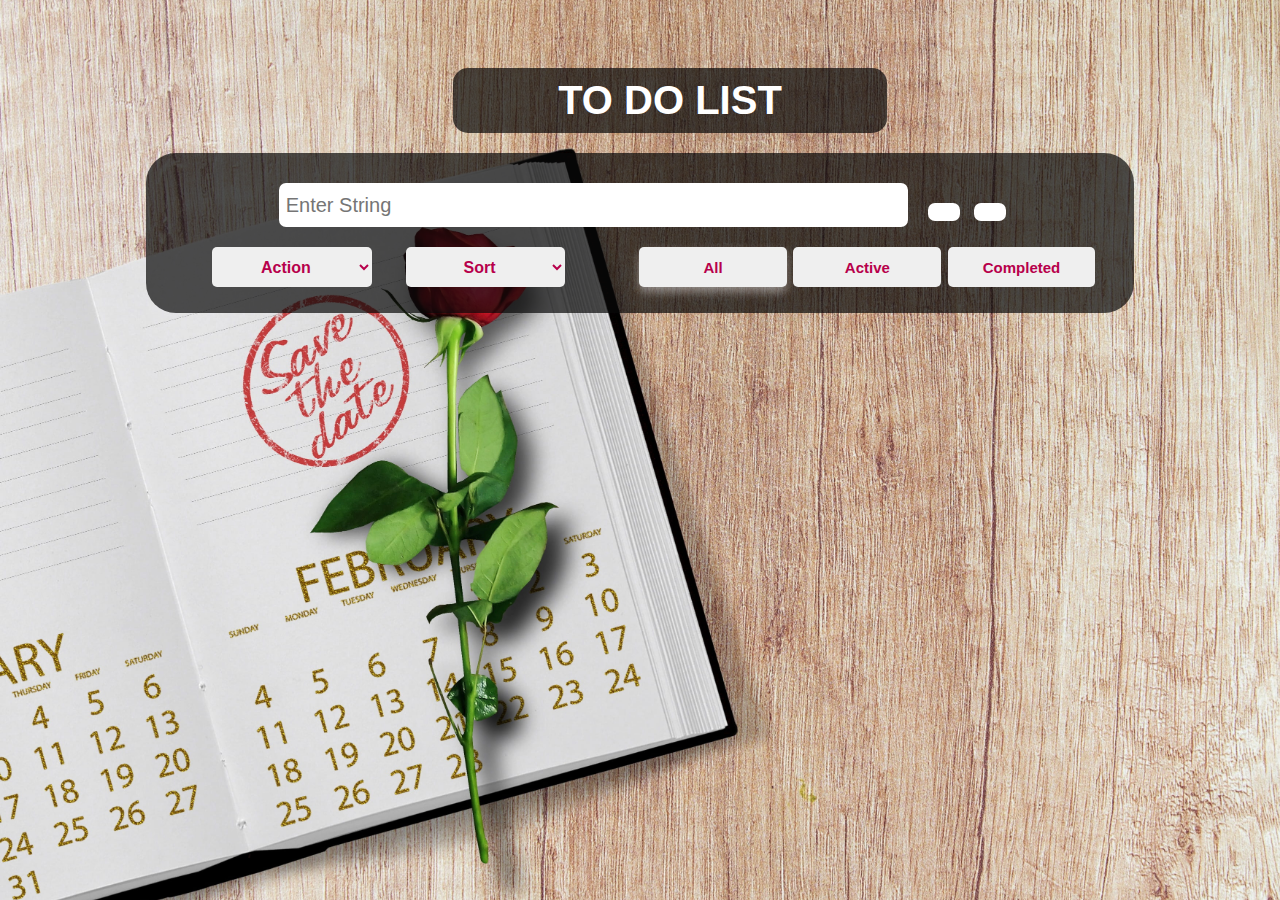
==== TODO App/index.html @ d391ab87 "To Do List App" ====
<!DOCTYPE html>
<html lang="en">

<head>
    <meta charset="UTF-8">
    <meta http-equiv="X-UA-Compatible" content="IE=edge">
    <meta name="viewport" content="width=device-width, initial-scale=1">
    <link rel="stylesheet" href="https://cdnjs.cloudflare.com/ajax/libs/font-awesome/6.1.1/css/all.min.css"
        integrity="sha512-KfkfwYDsLkIlwQp6LFnl8zNdLGxu9YAA1QvwINks4PhcElQSvqcyVLLD9aMhXd13uQjoXtEKNosOWaZqXgel0g=="
        crossorigin="anonymous" referrerpolicy="no-referrer" />
    <link rel="stylesheet" href="main.css">

    <title>Document</title>
</head>

<body>
    <main>
        <div class="container">
            <div class="header">
                <h1>TO DO LIST</h1>
            </div>
            <div class="action-area">
                <div class="addSearch">
                    <input class="inputText" type="text" placeholder="Enter String">
                    <button class="addbtn "><i class="fa-solid fa-plus"></i></button>
                    <button class="searchbtn"><i class="fa fa-search"></i></button>
                </div>
                <div class="action-buttons">
                    <div class="selectList">
                        <select id="actionDDL" onchange="getSelectedValue()">
                            <option>Action</option>
                            <option value="Delete All Selected">Delete All Completed</option>
                            <option value="Select All">Completed All</option>
                            <option value="Deselect All">Uncomplete All</option>
                        </select>
                        <select id="sortDDL" onchange="getSortedValue()">
                            <option>Sort</option>
                            <option value="A-Z">A-Z</option>
                            <option value="Z-A">Z-A</option>
                            <option value="Newest">Newest</option>
                            <option value="Oldest">Oldest</option>
                        </select>
                    </div>
                    <div class="btnList">
                        <button id="selectAll" onclick="selectEntries(this)">All</button>
                        <button id="selectActive" onclick="selectEntries(this)">Active</button>
                        <button id="selectCompleted" onclick="selectEntries(this)">Completed</button>
                    </div>
                </div>
            </div>
        </div>
        <div class="container">
            <div class="list-area">
                <ul class="list">

                </ul>
            </div>
        </div>
    </main>
</body>
<script src="script.js"></script>

</html>
---- TODO App/main.css ----
body {
  background-image: url(images/background4.jpg);
  background-repeat: no-repeat;
  background-size: cover;
  font-family: Arial, Helvetica, sans-serif;
}

::-webkit-scrollbar {
  width: 10px;
}

/* Track */
::-webkit-scrollbar-track {
  box-shadow: inset 0 0 5px grey;
  border-radius: 10px;
}

/* Handle */
::-webkit-scrollbar-thumb {
  background: rgba(8, 8, 8, 0.6);
  border-radius: 10px;
}

/* Handle on hover */
::-webkit-scrollbar-thumb:hover {
  background: rgba(8, 8, 8, 0.7);
  cursor: pointer;
}

.header {
  text-align: center;
  width: 70%;
  color: white;
  font-size: 23px;
  margin: auto;
  padding: 20px 30px;
}
.header h1 {
  margin: auto;
  padding: 10px;
  background-color: rgba(8, 8, 8, 0.7);
  border-radius: 15px;
  width: 40%;
}
.header h1:hover {
  cursor: default;
}

main {
  padding: 20px;
  height: 100%;
}

.container {
  padding: 20px;
}

.action-area {
  width: 65%;
  display: block;
  height: 120px;
  text-align: center;
  background-color: rgba(8, 8, 8, 0.7);
  padding: 20px;
  margin: auto;
  border-radius: 30px;
}
.action-area .addSearch input {
  width: 65%;
  height: 30px;
  color: #b7004b;
  border-radius: 7px;
  border: none;
  margin: 10px;
  padding: 7px;
  font-size: 20px;
  transition-duration: 0.5s;
}
.action-area .addSearch input:hover {
  box-shadow: 0 5px 10px hsla(0deg, 33%, 98%, 0.44);
}
.action-area .addSearch input:focus {
  box-shadow: 0 5px 10px hsla(0deg, 33%, 98%, 0.44);
  outline: none;
}
.action-area .addSearch button {
  font-size: 22px;
  color: #b7004b;
  background-color: white;
  border: none;
  transition-duration: 0.5s;
  border-radius: 7px;
  padding: 9px 16px;
  margin: 0px 5px;
}
.action-area .addSearch button:hover {
  transform: translateY(-3px);
  box-shadow: 0 5px 10px hsla(0deg, 33%, 98%, 0.44);
  cursor: pointer;
}
.action-area .action-buttons {
  display: flex;
  justify-content: center;
}
.action-area .action-buttons .selectList {
  width: 48%;
}
.action-area .action-buttons .selectList select {
  border: none;
  border-radius: 5px;
  font-size: 16px;
  font-weight: 600;
  height: 40px;
  width: 40%;
  padding: 5px;
  margin: 10px;
  color: #b7004b;
  margin-right: 20px;
  transition-duration: 0.5s;
  text-align: center;
}
.action-area .action-buttons .selectList select:hover {
  box-shadow: 0 5px 10px hsla(0deg, 33%, 98%, 0.44);
  cursor: pointer;
}
.action-area .action-buttons .btnList {
  width: 52%;
}
.action-area .action-buttons .btnList button {
  border: none;
  border-radius: 5px;
  color: #b7004b;
  height: 40px;
  width: 21%;
  padding: 5px;
  margin: 10px 1px;
  transition-duration: 0.5s;
  font-size: 15px;
  font-weight: bold;
}
.action-area .action-buttons .btnList button:hover {
  transform: translateY(-3px);
  box-shadow: 0 5px 10px hsla(0deg, 33%, 98%, 0.44);
  cursor: pointer;
}

.list-area {
  width: 60%;
  margin: auto;
  padding: 10px;
}
.list-area ul {
  padding: 0;
  height: 432px;
  width: 100%;
  overflow: auto;
}
.list-area li {
  display: flex;
  padding: 10px 0px;
  margin-bottom: 10px;
  font-size: 20px;
  color: white;
  background-color: rgba(8, 8, 8, 0.7);
  border-radius: 9px;
}
.list-area li .chkBox {
  width: 7%;
}
.list-area li .chkBox:hover {
  cursor: pointer;
}
.list-area li span {
  width: 81%;
  align-self: center;
}
.list-area li span:hover {
  cursor: default;
}
.list-area li a {
  margin: auto;
  text-decoration: none;
  transition-duration: 0.5s;
}
.list-area li a .fa-pen-to-square {
  background-color: green;
  color: white;
  padding: 6px;
  border-radius: 5px;
}
.list-area li a .fa-delete-left {
  background-color: #b41b1b;
  color: white;
  padding: 6px;
  border-radius: 5px;
}
.list-area li a:hover {
  transform: translateY(-3px);
  box-shadow: 0 5px 10px hsla(0deg, 33%, 98%, 0.44);
}

.inputBox {
  width: 60%;
  height: 25px;
  font-size: 15px;
  box-shadow: 0 5px 10px hsla(0deg, 33%, 98%, 0.44);
  outline: none;
  border: none;
  border-radius: 5px;
}

.active {
  box-shadow: 0 5px 10px hsla(0deg, 33%, 98%, 0.44);
  cursor: pointer;
}

@media only screen and (max-width: 1300px) {
  .header {
    font-size: 20px;
    width: 100%;
  }
  .header h1 {
    width: 35%;
  }
  .action-area {
    width: 80%;
  }
  .action-area .action-buttons .selectList {
    width: 48%;
  }
  .action-area .action-buttons .selectList select {
    width: 35%;
  }
  .action-area .action-buttons .btnList {
    width: 52%;
  }
  .action-area .action-buttons .btnList button {
    width: 30%;
  }
  .list-area ul {
    height: 372px;
  }
  .list-area li {
    padding: 10px;
  }
  .list-area li span {
    width: 77%;
  }
}
@media only screen and (max-width: 1000px) {
  .header {
    font-size: 23px;
  }
  .header h1 {
    width: 40%;
  }
  .action-area .action-buttons .selectList {
    width: 48%;
  }
  .action-area .action-buttons .selectList select {
    width: 35%;
  }
  .action-area .action-buttons .btnList {
    width: 52%;
  }
  .action-area .action-buttons .btnList button {
    width: 31%;
  }
  .list-area ul {
    height: 360px;
  }
  .list-area li {
    padding: 6px;
  }
  .list-area li .chkBox {
    width: 5%;
  }
  .list-area li span {
    width: 73%;
    margin: 0px 5px;
  }
}
@media only screen and (max-width: 800px) {
  .header {
    font-size: 18px;
  }
  .action-area {
    height: 300px;
  }
  .action-area .addSearch {
    display: inline-block;
  }
  .action-area .addSearch input {
    width: 90%;
    height: 25px;
    font-size: 18px;
  }
  .action-area .action-buttons .btnList,
.action-area .action-buttons .selectList {
    padding: 10px;
    width: 50%;
    display: flex;
    align-items: center;
    justify-content: center;
    flex-direction: column;
  }
  .action-area .action-buttons .btnList button {
    width: 50%;
  }
  .action-area .action-buttons .selectList select {
    width: 70%;
  }
  .list-area ul {
    height: 360px;
  }
  .list-area li {
    padding: 5px;
  }
  .list-area li .chkBox {
    width: 5%;
  }
  .list-area li span {
    width: 73%;
    margin: 0px 5px;
  }
  .list-area li a {
    font-size: medium;
    margin: 2px;
  }
}
@media only screen and (max-width: 600px) {
  .header {
    font-size: 15px;
    width: 73%;
  }
  .header h1 {
    width: auto;
  }
  .action-area {
    height: 420px;
  }
  .action-area .addSearch {
    padding: 10px;
  }
  .action-area .addSearch input {
    width: 78%;
  }
  .action-area .addSearch button {
    font-size: medium;
    padding: auto;
  }
  .action-area .action-buttons {
    display: block;
  }
  .action-area .action-buttons select {
    margin-left: 10px;
  }
  .action-area .action-buttons .btnList,
.action-area .action-buttons .selectList {
    padding: 0px;
    width: 100%;
    display: flex;
    justify-content: center;
  }
  .list-area {
    width: 100%;
  }
  .list-area li {
    width: 93%;
  }
  .list-area li .chkBox {
    width: 20%;
  }
  .list-area li a {
    font-size: medium;
    margin: 2px;
  }
}/*# sourceMappingURL=main.css.map */
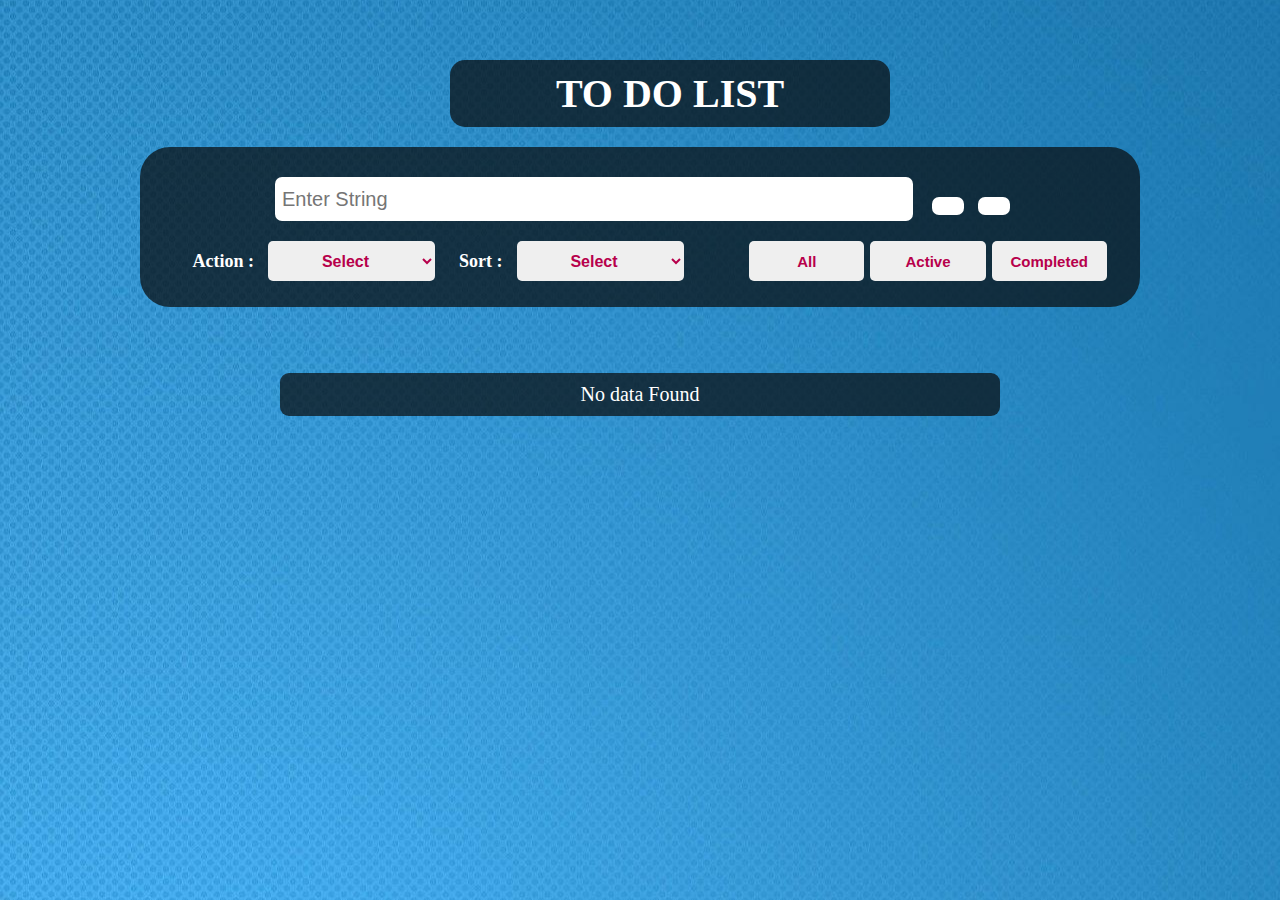
==== commit 6b5f45de: "changes" ====
--- a/TODO App/index.html
+++ b/TODO App/index.html
@@ -25,16 +25,50 @@
                     <button class="addbtn "><i class="fa-solid fa-plus"></i></button>
                     <button class="searchbtn"><i class="fa fa-search"></i></button>
                 </div>
+                <div class="mobile-action-menu">
+                    <div class="open-close-menu">
+                        <img id="mobile-cta" class="mobile-menu" onclick="openmenu()" src="images/angle-down-solid.svg"
+                            alt="Open Navigation">
+                        <img id="mobile-exit" class="mobile-menu-exit hidden" onclick="closemenu()"
+                            src="images/angle-up-solid.svg" alt="Close Navigation">
+                    </div>
+                    <nav>
+                        <div class="nav-list">
+                            <div>
+                                <select id="actionDDLMobile" onchange="getSelectedValueMobile()">
+                                    <option>Action</option>
+                                    <option value="Delete All Selected">Delete All Completed</option>
+                                    <option value="Select All">Completed All</option>
+                                    <option value="Deselect All">Uncomplete All</option>
+                                </select>
+                            </div>
+                            <div>
+                                <select id="sortDDLMobile" onchange="getSortedValueMobile()">
+                                    <option>Sort</option>
+                                    <option value="A-Z">A-Z</option>
+                                    <option value="Z-A">Z-A</option>
+                                    <option value="Newest">Newest</option>
+                                    <option value="Oldest">Oldest</option>
+                                </select>
+                            </div>
+                            <div><button id="selectAll" onclick="selectEntries(this)">All</button></div>
+                            <div><button id="selectActive" onclick="selectEntries(this)">Active</button></div>
+                            <div><button id="selectCompleted" onclick="selectEntries(this)">Completed</button></div>
+                        </div>
+                    </nav>
+                </div>
                 <div class="action-buttons">
                     <div class="selectList">
+                        <strong>Action :</strong>
                         <select id="actionDDL" onchange="getSelectedValue()">
-                            <option>Action</option>
+                            <option>Select</option>
                             <option value="Delete All Selected">Delete All Completed</option>
                             <option value="Select All">Completed All</option>
                             <option value="Deselect All">Uncomplete All</option>
                         </select>
+                        <strong>Sort :</strong>
                         <select id="sortDDL" onchange="getSortedValue()">
-                            <option>Sort</option>
+                            <option>Select</option>
                             <option value="A-Z">A-Z</option>
                             <option value="Z-A">Z-A</option>
                             <option value="Newest">Newest</option>
@@ -52,12 +86,29 @@
         <div class="container">
             <div class="list-area">
                 <ul class="list">
-
+                    <span class="no-data">No data Found</span>
                 </ul>
             </div>
         </div>
     </main>
 </body>
 <script src="script.js"></script>
+<script>
+    function closemenu() {
+        document.querySelector('#mobile-cta').classList.remove('hidden');
+        document.querySelector('#mobile-exit').classList.add('hidden');
+        document.querySelector('.action-area').classList.remove('height');
+        nav = document.querySelector('nav');
+        nav.classList.remove('menu-btn');
+    }
+    function openmenu() {
+        document.querySelector('#mobile-cta').classList.add('hidden');
+        document.querySelector('#mobile-exit').classList.remove('hidden');
+        document.querySelector('.action-area').classList.add('height');
+
+        nav = document.querySelector('nav');
+        nav.classList.add('menu-btn');
+    }
+</script>
 
 </html>--- a/TODO App/main.css
+++ b/TODO App/main.css
@@ -1,8 +1,10 @@
 body {
-  background-image: url(images/background4.jpg);
+  background-image: url(images/background1.jpg);
   background-repeat: no-repeat;
-  background-size: cover;
-  font-family: Arial, Helvetica, sans-serif;
+  background-size: auto;
+  margin: 0;
+  height: 95vh;
+  background-position: 0;
 }
 
 ::-webkit-scrollbar {
@@ -53,6 +55,42 @@
 
 .container {
   padding: 20px;
+}
+
+.mobile-action-menu {
+  display: none;
+}
+
+.inputBox {
+  width: 60%;
+  height: 25px;
+  font-size: 15px;
+  box-shadow: 0 5px 10px hsla(0deg, 33%, 98%, 0.44);
+  outline: none;
+  border: none;
+  border-radius: 5px;
+}
+
+.active,
+.search {
+  transform: translateY(-3px);
+  box-shadow: 0 5px 10px hsla(0deg, 33%, 98%, 0.44);
+  cursor: pointer;
+}
+
+strong {
+  color: white;
+  font-size: 18px;
+}
+
+.no-data {
+  text-align: center;
+  display: block;
+  padding: 10px;
+  font-size: 20px;
+  color: white;
+  background-color: rgba(8, 8, 8, 0.7);
+  border-radius: 9px;
 }
 
 .action-area {
@@ -103,7 +141,7 @@
   justify-content: center;
 }
 .action-area .action-buttons .selectList {
-  width: 48%;
+  width: 60%;
 }
 .action-area .action-buttons .selectList select {
   border: none;
@@ -111,7 +149,7 @@
   font-size: 16px;
   font-weight: 600;
   height: 40px;
-  width: 40%;
+  width: 30%;
   padding: 5px;
   margin: 10px;
   color: #b7004b;
@@ -124,14 +162,14 @@
   cursor: pointer;
 }
 .action-area .action-buttons .btnList {
-  width: 52%;
+  width: 40%;
 }
 .action-area .action-buttons .btnList button {
   border: none;
   border-radius: 5px;
   color: #b7004b;
   height: 40px;
-  width: 21%;
+  width: 28%;
   padding: 5px;
   margin: 10px 1px;
   transition-duration: 0.5s;
@@ -199,21 +237,6 @@
   box-shadow: 0 5px 10px hsla(0deg, 33%, 98%, 0.44);
 }
 
-.inputBox {
-  width: 60%;
-  height: 25px;
-  font-size: 15px;
-  box-shadow: 0 5px 10px hsla(0deg, 33%, 98%, 0.44);
-  outline: none;
-  border: none;
-  border-radius: 5px;
-}
-
-.active {
-  box-shadow: 0 5px 10px hsla(0deg, 33%, 98%, 0.44);
-  cursor: pointer;
-}
-
 @media only screen and (max-width: 1300px) {
   .header {
     font-size: 20px;
@@ -226,13 +249,13 @@
     width: 80%;
   }
   .action-area .action-buttons .selectList {
-    width: 48%;
+    width: 60%;
   }
   .action-area .action-buttons .selectList select {
-    width: 35%;
+    width: 29%;
   }
   .action-area .action-buttons .btnList {
-    width: 52%;
+    width: 40%;
   }
   .action-area .action-buttons .btnList button {
     width: 30%;
@@ -254,14 +277,17 @@
   .header h1 {
     width: 40%;
   }
+  .action-area {
+    width: 95%;
+  }
   .action-area .action-buttons .selectList {
-    width: 48%;
+    width: 60%;
   }
   .action-area .action-buttons .selectList select {
-    width: 35%;
+    width: 24%;
   }
   .action-area .action-buttons .btnList {
-    width: 52%;
+    width: 40%;
   }
   .action-area .action-buttons .btnList button {
     width: 31%;
@@ -337,7 +363,7 @@
     width: auto;
   }
   .action-area {
-    height: 420px;
+    height: 180px;
   }
   .action-area .addSearch {
     padding: 10px;
@@ -350,17 +376,75 @@
     padding: auto;
   }
   .action-area .action-buttons {
+    display: none;
+  }
+  .height {
+    height: 420px;
+  }
+  .mobile-action-menu {
     display: block;
-  }
-  .action-area .action-buttons select {
-    margin-left: 10px;
-  }
-  .action-area .action-buttons .btnList,
-.action-area .action-buttons .selectList {
-    padding: 0px;
+    padding: 10px;
+  }
+  .mobile-action-menu .open-close-menu {
     width: 100%;
-    display: flex;
-    justify-content: center;
+    background-color: white;
+    border-radius: 5px;
+  }
+  .menu-list-exit-layer {
+    display: none;
+  }
+  .mobile-menu,
+.mobile-menu-exit {
+    cursor: pointer;
+    padding: 5px 20px;
+    border-radius: 5px;
+    height: 25px;
+  }
+  nav {
+    display: none;
+  }
+  .hidden {
+    display: none;
+  }
+  .menu-btn {
+    display: block;
+  }
+  nav {
+    margin: auto;
+    margin-top: 10px;
+    z-index: 999;
+    width: 70%;
+    background: #20272E;
+    height: 25vh;
+    padding: 1em;
+    border-radius: 20px;
+  }
+  nav div {
+    display: block;
+    padding: 0.3em;
+  }
+  nav div select {
+    width: 100%;
+    height: 30px;
+    padding: 5px;
+    font-weight: bold;
+    color: #b7004b;
+    border-radius: 6px;
+  }
+  nav div button {
+    border: none;
+    width: 89%;
+    height: 30px;
+    padding: 5px;
+    font-weight: bold;
+    color: #b7004b;
+    border-radius: 6px;
+  }
+  nav .nav-list {
+    margin: 5px;
+  }
+  .mobile-action-menu {
+    display: block;
   }
   .list-area {
     width: 100%;
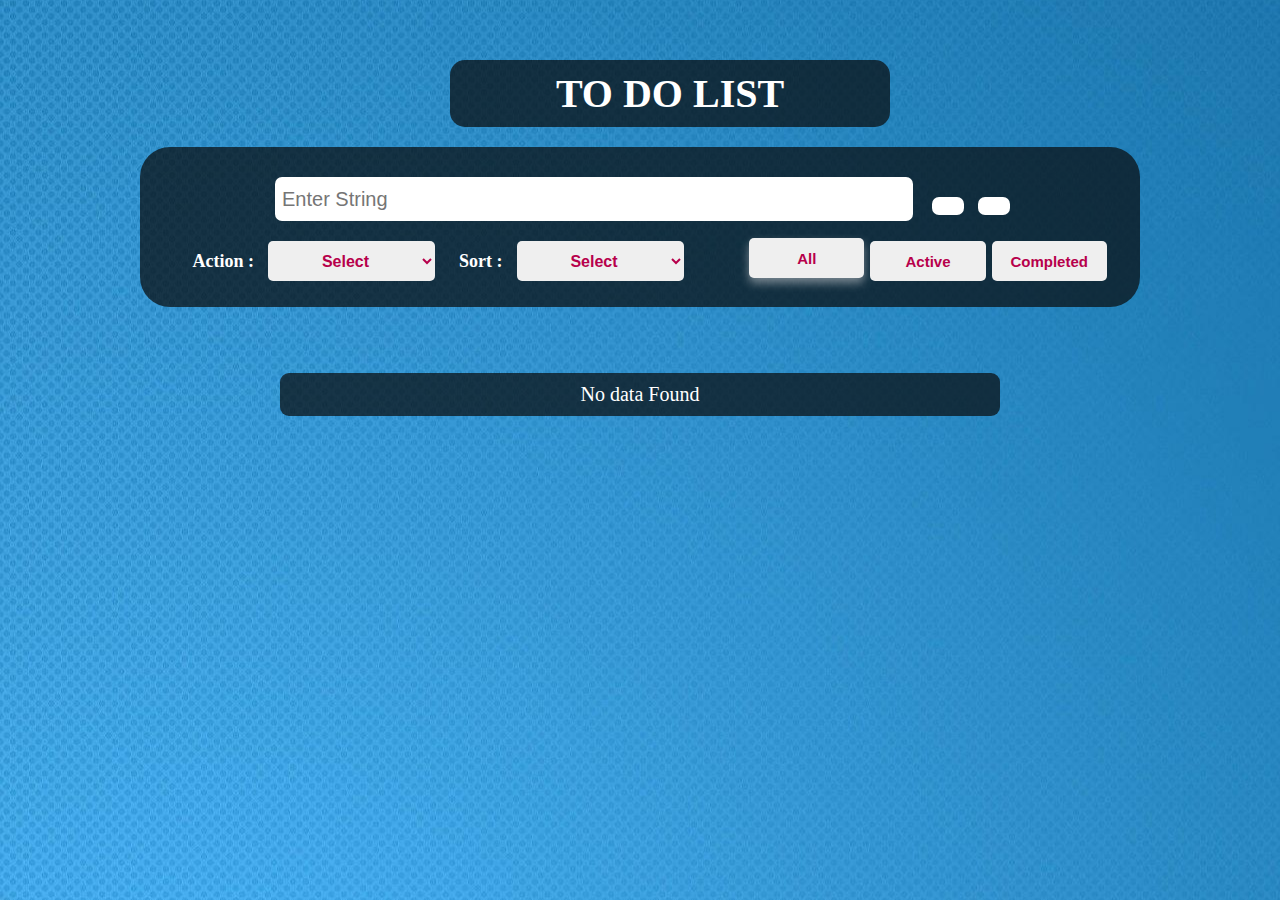
==== commit 7b48da07: "changes" ====
--- a/TODO App/index.html
+++ b/TODO App/index.html
@@ -51,9 +51,11 @@
                                     <option value="Oldest">Oldest</option>
                                 </select>
                             </div>
-                            <div><button id="selectAll" onclick="selectEntries(this)">All</button></div>
-                            <div><button id="selectActive" onclick="selectEntries(this)">Active</button></div>
-                            <div><button id="selectCompleted" onclick="selectEntries(this)">Completed</button></div>
+                            <div><button id="selectAllMobile" onclick="selectEntriesMobile(this)">All</button></div>
+                            <div><button id="selectActiveMobile" onclick="selectEntriesMobile(this)">Active</button>
+                            </div>
+                            <div><button id="selectCompletedMobile"
+                                    onclick="selectEntriesMobile(this)">Completed</button></div>
                         </div>
                     </nav>
                 </div>
--- a/TODO App/main.css
+++ b/TODO App/main.css
@@ -76,6 +76,24 @@
   transform: translateY(-3px);
   box-shadow: 0 5px 10px hsla(0deg, 33%, 98%, 0.44);
   cursor: pointer;
+}
+
+.editInput {
+  background: transparent;
+  border: none;
+  color: white;
+  font-size: 20px;
+  padding: 4px;
+}
+.editInput:focus {
+  box-shadow: 0 5px 10px hsla(0deg, 33%, 98%, 0.44);
+  outline: none;
+}
+
+.actv {
+  background: white;
+  color: black;
+  border-radius: 5px;
 }
 
 strong {
@@ -349,6 +367,9 @@
     width: 73%;
     margin: 0px 5px;
   }
+  .list-area li span .editInput {
+    width: 100%;
+  }
   .list-area li a {
     font-size: medium;
     margin: 2px;
